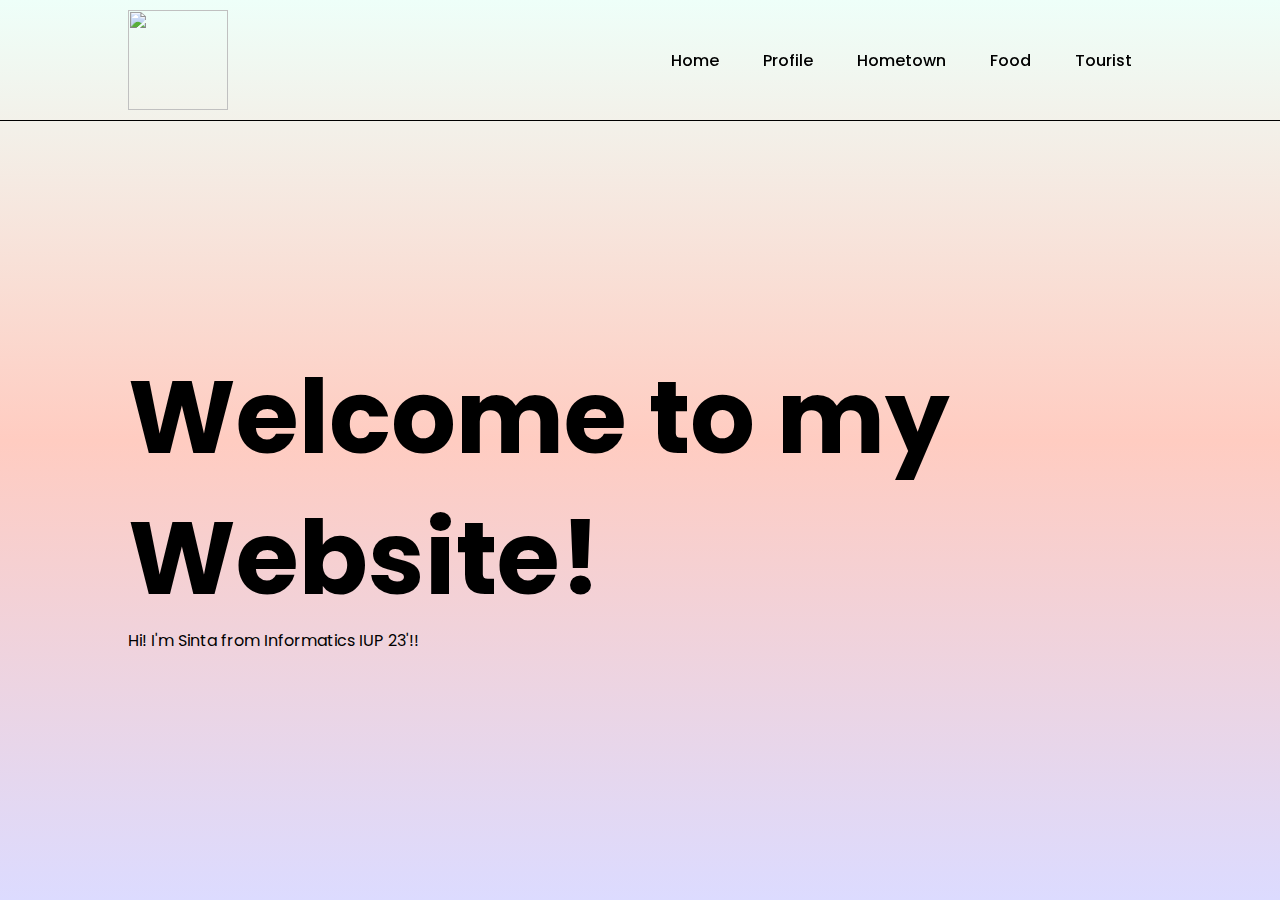
==== index.html @ d2705287 "Add files via upload" ====
<!DOCTYPE html>
<html lang="en">
<head>
    <meta charset="UTF-8">
    <meta name="viewport" content="width=device-width, initial-scale=1.0">
    <title>Home</title>
    <link rel="stylesheet" href="style.css">
    <link rel="preconnect" href="https://fonts.googleapis.com">
    <link rel="preconnect" href="https://fonts.gstatic.com" crossorigin>
    <link href="https://fonts.googleapis.com/css2?family=Poppins:wght@100;200;300;400;500&display=swap" rel="stylesheet">
</head>
<body>
    <nav>
        <img src="images/bunnypfp-removebg-preview.png" alt="" class="logo" width="100" height="100">
        <ul>
            <li><a style="color: #000;" 
                href="home.html">Home</a></li>
            <li><a style="color: #000;" 
                href="profile.html">Profile</a></li>
            <li>Hometown</li>
            <li><a style="color: #000;" 
                href="food.html">Food</a></li>
            <li><a style="color: #000;" 
                href="tourist.html">Tourist</a></li>
        </ul>
    </nav>
    <div class="header">
        <h1><span>Welcome to my Website!</span></h1>
        <p>Hi! I'm Sinta from Informatics IUP 23'!!</p>
    </div>
    <script>
        let navbar = document.querySelector('nav');
        window.onscroll = function (){
            if(window.scrollY > 0){
                navbar.style.background = '#eefff9';
            } else {
                navbar.style.background = 'transparent';
            }
        }
    </script>
</body>
</html>
---- style.css ----
*{
    margin: 0;
    padding: 0;
    box-sizing: border-box;
    font-family: "Poppins", sans-serif;
}

nav{
    position: fixed;
    top: 0;
    left: 0;
    width: 100%;
    display: flex;
    align-items: center;
    justify-content: space-between;
    padding: 10px 10%;
    border-bottom: 1px solid #000;
    z-index: 10;
}

nav ul li{
    list-style: none;
    display: inline-block;
    margin: 10px 20px;
    font-weight: 500;
    cursor: pointer;
}

nav.logo{
    width: 200px;
    cursor: pointer;
}

.header{
    width: 100%;
    min-height: 100vh;
    background: linear-gradient(#eefff9 0%, #ffccc1 49%, #dcdbff 100%);
    padding: 0 10%;
    display: flex;
    justify-content: center;
    flex-direction: column;
}

.header h1{
    margin-top: 100px;
    font-size: 8vw;
    line-height: 11vw;
}

a:link{
    text-decoration: none;
}

.sub-header {
    width: 100%;
    min-height: 100vh;
    background: linear-gradient(#dcdbff 0%, #ffccc1 49%, #eefff9 100%);
    padding: 0 10%;
    display: flex;
    justify-content: center;
    flex-direction: column;
}

section{
    min-height: 100vh;
    padding: 5rem 9% 5rem;
}

.home{
    display: flex;
    justify-content: center;
    align-items: center;
    gap: 8rem;
    background: linear-gradient(#eefff9 0%, #ffccc1 49%, #dcdbff 100%);
}

.home.home-content{
    width: 100%;
    min-height: 100vh;
    background: linear-gradient(#eefff9 0%, #ffccc1 49%, #dcdbff 100%);
    padding: 0 10%;
    display: flex;
    justify-content: center;
    flex-direction: column;
}

.home .home-content h1{
    font-size: 6rem;
    font-weight: 700;
    line-height: 1.3;
}

.home-content h3{
    font-size: 4rem;
    margin-bottom: 1rem;
    font-weight: 700;
}

.home-img{
    border-radius: 50%;
}

.home-img img{
    position: relative;
    width: 25vw;
    height: 32vw;
    border-radius: 50%;
    box-shadow: 0 0 25px solid #ffccc1;
    cursor: pointer;
    transition: 0.2s linear;
}

.heading {
    font-size: 3rem;
    text-align: center;
}

.work{
    justify-content: center;
    background-color: #dcdbff;
}

.services-container {
    display: flex;
    flex-wrap: wrap;
    justify-content: center;
    gap: 2rem;
}

.service-box {
    background-color: #f4f4f9;
    border-radius: 10px;
    padding: 2rem;
    max-width: 800px;
    box-shadow: 0 5px 15px rgba(0, 0, 0, 0.1);

}

.service-info {
    display: flex;
    justify-content: space-between;
    flex-wrap: wrap; /* This ensures the videos will wrap if the screen is too small */
    gap: 1rem; /* Add some spacing between the videos */
    margin-top: 2rem;
}

.service-info h4 {
    font-size: 1.5rem;
    color: #333;
}

.service-info p {
    font-size: 1rem;
    line-height: 1.6;
    margin-bottom: 1.5rem;
    color: #555;
}

.service-info video {
    width: 30%; /* Set each video to take up around one-third of the container */
    height: auto;
    border-radius: 10px;
    box-shadow: 0 5px 15px rgba(0, 0, 0, 0.1);
}

.personal-works-container {
    display: flex;
    flex-direction: column;
    gap: 1.5rem; /* Add some space between heading and videos */
}

/* Keep the videos in a row */
.personal-videos {
    display: flex;
    justify-content: space-between; /* Evenly space out videos */
    gap: 1rem; /* Add some space between each video */
}

/* Video styling */
.personal-videos video {
    width: 30%; /* Adjust width to fit three videos in one row */
    height: auto;
    border-radius: 10px;
    box-shadow: 0 5px 15px rgba(0, 0, 0, 0.1);
}

.hometown{
    width: 100%;
    min-height: 100vh;
    padding: 0 10%;
    display: flex;
    justify-content: center;
    flex-direction: column;
    position: relative;
    width: 100%;
    height: 100vh;
    background: url(/images/jubail3.jpg) no-repeat center center/cover;
    color: #f4f4f9;
}

.hometown h1{
    margin-top: 100px;
    font-size: 5vw;
    line-height: 6vw;
    color: #f4f4f9;
}

.facts .about__container{
    display: flex;
    align-items: center;
    gap: 2rem;
    flex-wrap: wrap;
    padding: 2rem 0;
    padding-bottom: 3rem;
}

.facts .about__container .about__image{
    flex: 1 1 40px;
    position: relative;
}

.about .row .about__description{
    flex: 1 1 40rem;
}

.about .row .about__description p{
    font-size: 1.5rem;
    color: #999;
    padding: .5rem 0;
    padding-top: 1rem;
    line-height: 1.5;
}

.main{
    display: flex;
    align-items: center;
    justify-content: space-around;
    position: relative;
    top: 130px;
    background: linear-gradient(#eefff9 0%, #ffccc1 49%, #dcdbff 100%);
}

.main .men_text h1{
    font-size: 60px;
    position: relative;
    top: -90px;
    left: 20px;
}

.main .main_image img{
    width: 700px;
    position: relative;
    left: 70px;
}

.main .main__desc p{
    width: 650px;
    text-align: justify;
    position: relative;
    left: 123px;
    bottom: 120px;
    line-height: 22px;
}

body {
    background: linear-gradient(#eefff9 0%, #ffccc1 49%, #dcdbff 100%);
}

.card {
    display: flex;
    justify-content: center;
    flex-wrap: wrap;
    margin-top: 120px; /* Adjusted for the fixed navbar */
    flex-direction: column;
}

.cards {
    display: flex;
    justify-content: center;
    flex-wrap: wrap;
    margin-top: 120px; /* Adjusted for the fixed navbar */
    flex-direction: row;
}

.card2 {
    display: flex;
    justify-content: center;
    flex-wrap: wrap;
    margin-top: 120px; /* Adjusted for the fixed navbar */
    flex-direction: row;
}

.card {
    display: flex;
    justify-content: center;
    flex-wrap: wrap;
    margin-top: 0; /* Remove the top margin */
    min-height: 100vh; /* Ensure the card container takes the full height */
    align-items: center; /* Vertical centering */
}

/* Card Styling */
.card-container {
    width: 325px;
    background-color: #f0f0f0;
    border-radius: 8px;
    overflow: hidden;
    box-shadow: 0px 4px 8px rgba(0, 0, 0, 0.15);
    margin: 20px;
    padding: 20px;
    transition: transform 0.3s ease;
}

.card-container:hover {
    transform: scale(1.05); /* Add hover effect */
}

.card img {
    width: 100%;
    height: auto;
}

.card-content h3 {
    font-size: 28px;
    margin-bottom: 8px;
}

.card-content p {
    color: #666;
    font-size: 15px;
    line-height: 1.3;
}
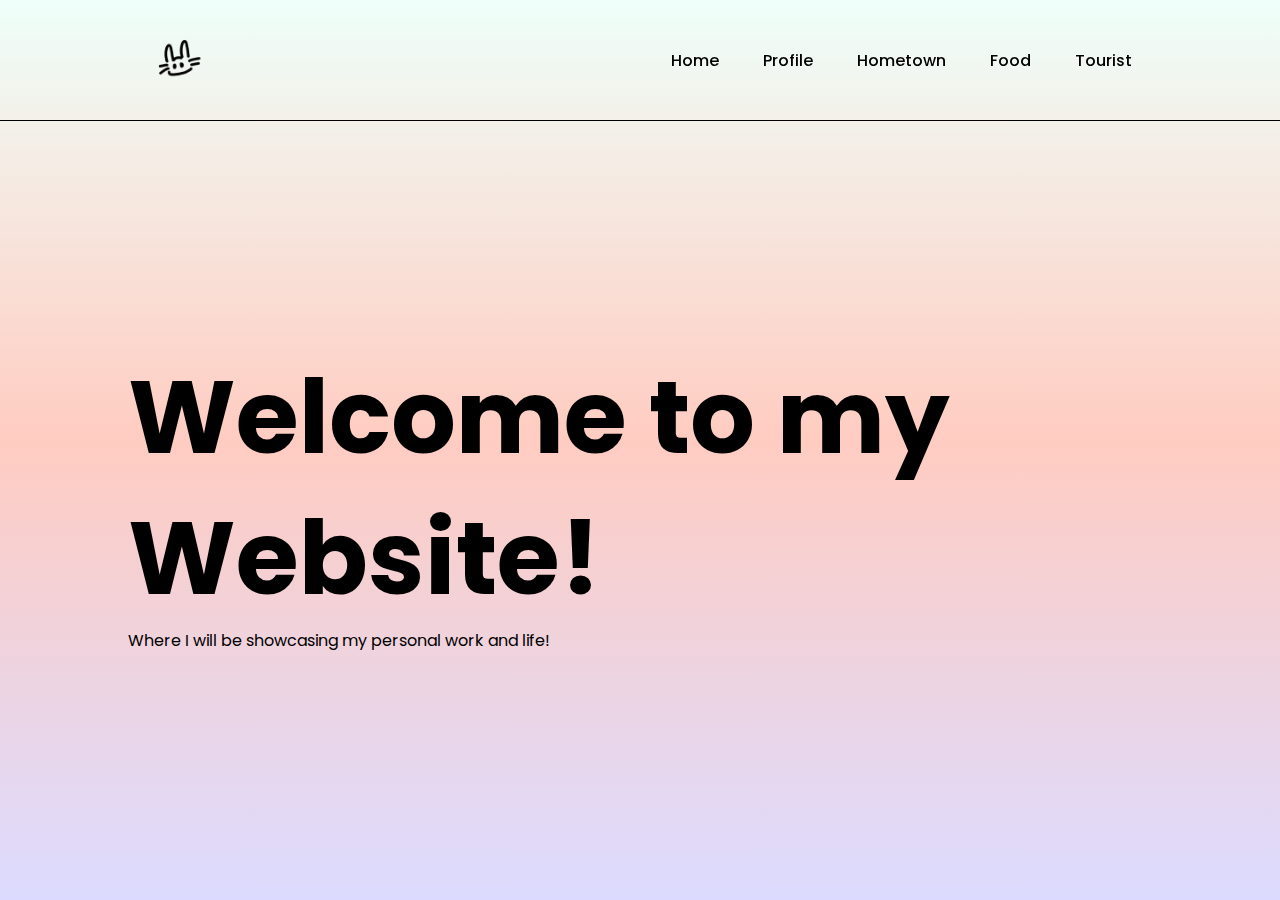
==== commit fb67d08a: "index.html" ====
--- a/index.html
+++ b/index.html
@@ -26,7 +26,7 @@
     </nav>
     <div class="header">
         <h1><span>Welcome to my Website!</span></h1>
-        <p>Hi! I'm Sinta from Informatics IUP 23'!!</p>
+        <p>Where I will be showcasing my personal work and life!</p>
     </div>
     <script>
         let navbar = document.querySelector('nav');
@@ -39,4 +39,4 @@
         }
     </script>
 </body>
-</html>+</html>
